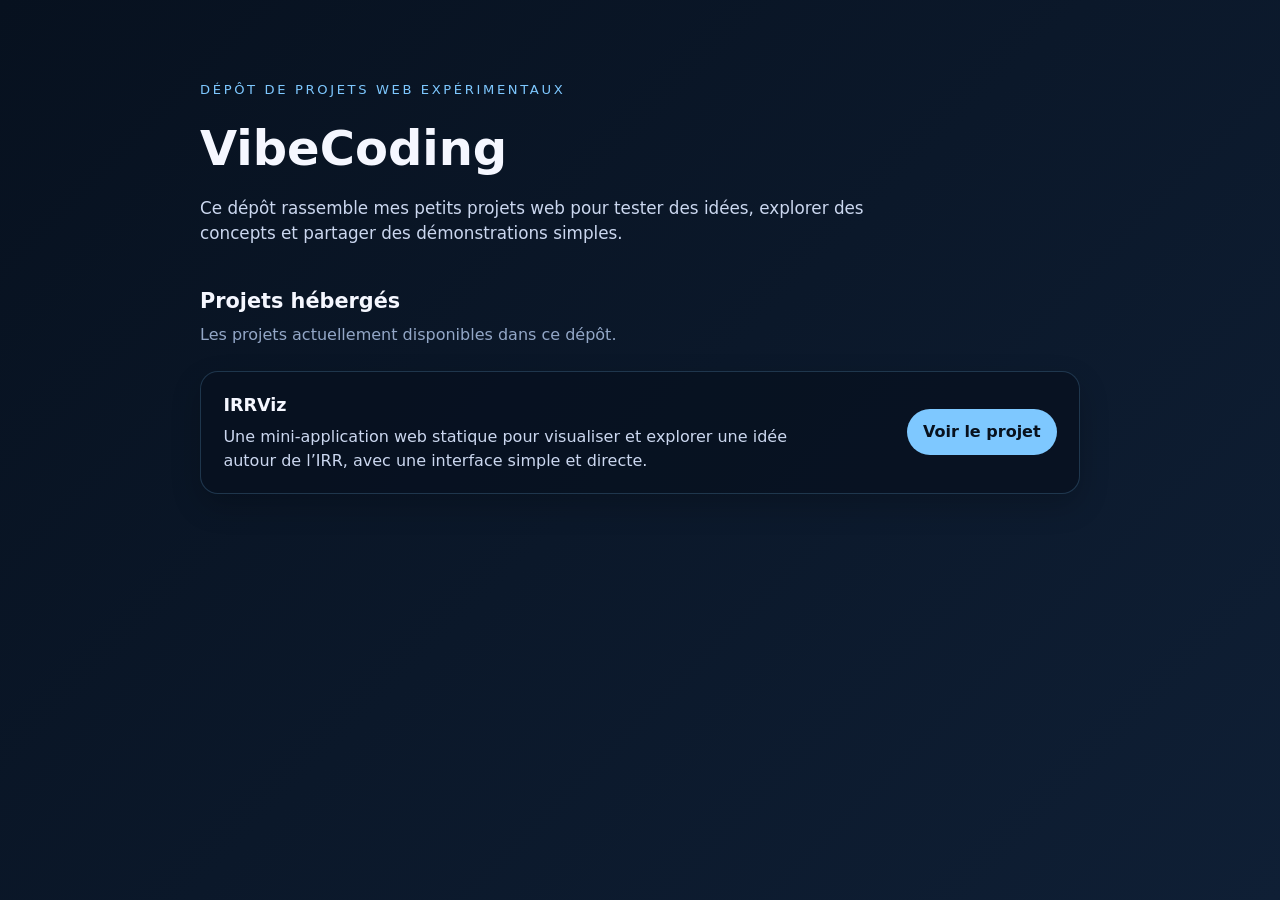
==== index.html @ 9a1f6de4 "doc: create index" ====
<!DOCTYPE html>
<html lang="fr">
  <head>
    <meta charset="UTF-8" />
    <meta name="viewport" content="width=device-width, initial-scale=1.0" />
    <title>VibeCoding</title>
    <meta
      name="description"
      content="Index des petits projets web expérimentaux et démonstratifs hébergés dans ce dépôt."
    />
    <link rel="stylesheet" href="style.css" />
  </head>
  <body>
    <main class="page">
      <section class="hero">
        <p class="eyebrow">Dépôt de projets web expérimentaux</p>
        <h1>VibeCoding</h1>
        <p class="intro">
          Ce dépôt rassemble mes petits projets web pour tester des idées,
          explorer des concepts et partager des démonstrations simples.
        </p>
      </section>

      <section class="projects" aria-labelledby="projects-title">
        <div class="section-heading">
          <h2 id="projects-title">Projets hébergés</h2>
          <p>Les projets actuellement disponibles dans ce dépôt.</p>
        </div>

        <article class="project-card">
          <div class="project-info">
            <h3>IRRViz</h3>
            <p>
              Une mini-application web statique pour visualiser et explorer une idée autour
              de l’IRR, avec une interface simple et directe.
            </p>
          </div>
          <a class="project-link" href="IRRViz/">Voir le projet</a>
        </article>
      </section>
    </main>
  </body>
</html>
---- style.css ----
:root {
  color-scheme: dark;
  font-family: Inter, system-ui, -apple-system, BlinkMacSystemFont, "Segoe UI", sans-serif;
  line-height: 1.5;
  font-weight: 400;
  background: #07111f;
  color: #f5f7ff;
}

* {
  box-sizing: border-box;
}

body {
  margin: 0;
  min-height: 100vh;
  background: linear-gradient(135deg, #07111f 0%, #0f1f35 100%);
}

.page {
  max-width: 920px;
  margin: 0 auto;
  padding: 3rem 1.25rem 4rem;
}

.hero {
  padding: 2rem 0 2.5rem;
}

.eyebrow {
  margin: 0 0 0.75rem;
  text-transform: uppercase;
  letter-spacing: 0.2em;
  font-size: 0.82rem;
  color: #7ec8ff;
}

h1 {
  margin: 0 0 0.75rem;
  font-size: clamp(2rem, 4vw, 3rem);
}

.intro {
  margin: 0;
  max-width: 700px;
  font-size: 1.05rem;
  color: #cbd7ef;
}

.projects {
  display: grid;
  gap: 1rem;
}

.section-heading {
  margin-bottom: 0.5rem;
}

.section-heading h2 {
  margin: 0 0 0.35rem;
  font-size: 1.3rem;
}

.section-heading p {
  margin: 0;
  color: #93a7c7;
}

.project-card {
  display: flex;
  justify-content: space-between;
  align-items: center;
  gap: 1rem;
  padding: 1.25rem 1.4rem;
  border: 1px solid rgba(126, 200, 255, 0.2);
  border-radius: 18px;
  background: rgba(7, 17, 31, 0.75);
  box-shadow: 0 12px 30px rgba(0, 0, 0, 0.2);
}

.project-info h3 {
  margin: 0 0 0.4rem;
  font-size: 1.1rem;
}

.project-info p {
  margin: 0;
  color: #cbd7ef;
  max-width: 620px;
}

.project-link {
  display: inline-block;
  padding: 0.7rem 1rem;
  border-radius: 999px;
  background: #7ec8ff;
  color: #08111d;
  font-weight: 700;
  text-decoration: none;
  transition: transform 0.2s ease, background 0.2s ease;
  white-space: nowrap;
}

.project-link:hover {
  transform: translateY(-1px);
  background: #9edcff;
}

@media (max-width: 640px) {
  .page {
    padding: 2rem 1rem 3rem;
  }

  .project-card {
    flex-direction: column;
    align-items: flex-start;
  }
}
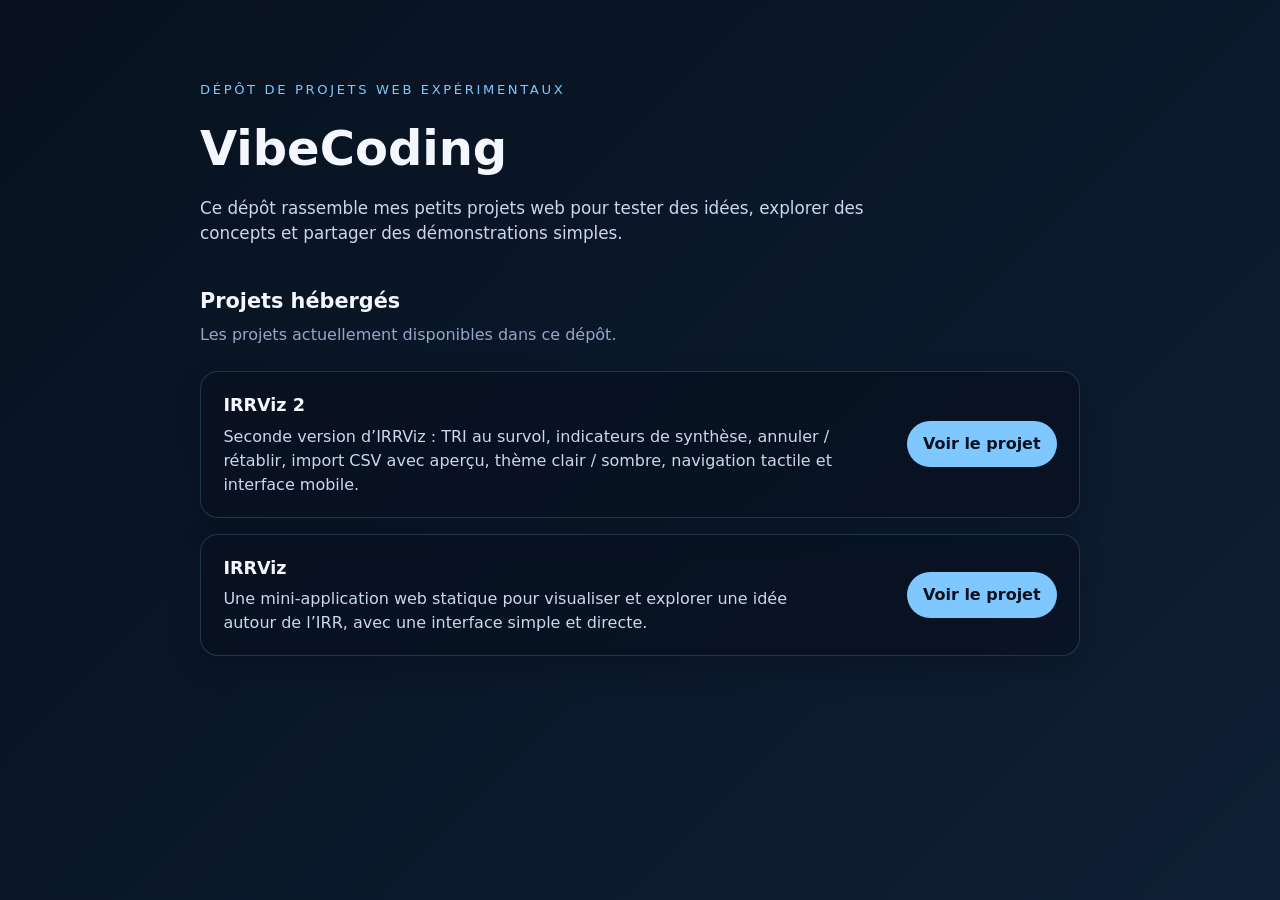
==== commit 5821b4d2: "feat: ajouter IRRViz 2, seconde version d'IRRViz Nouvelle version dans IRRViz2/, sur la même stack (" ====
--- a/index.html
+++ b/index.html
@@ -29,6 +29,17 @@
 
         <article class="project-card">
           <div class="project-info">
+            <h3>IRRViz 2</h3>
+            <p>
+              Seconde version d’IRRViz : TRI au survol, indicateurs de synthèse, annuler / rétablir,
+              import CSV avec aperçu, thème clair / sombre, navigation tactile et interface mobile.
+            </p>
+          </div>
+          <a class="project-link" href="IRRViz2/">Voir le projet</a>
+        </article>
+
+        <article class="project-card">
+          <div class="project-info">
             <h3>IRRViz</h3>
             <p>
               Une mini-application web statique pour visualiser et explorer une idée autour
